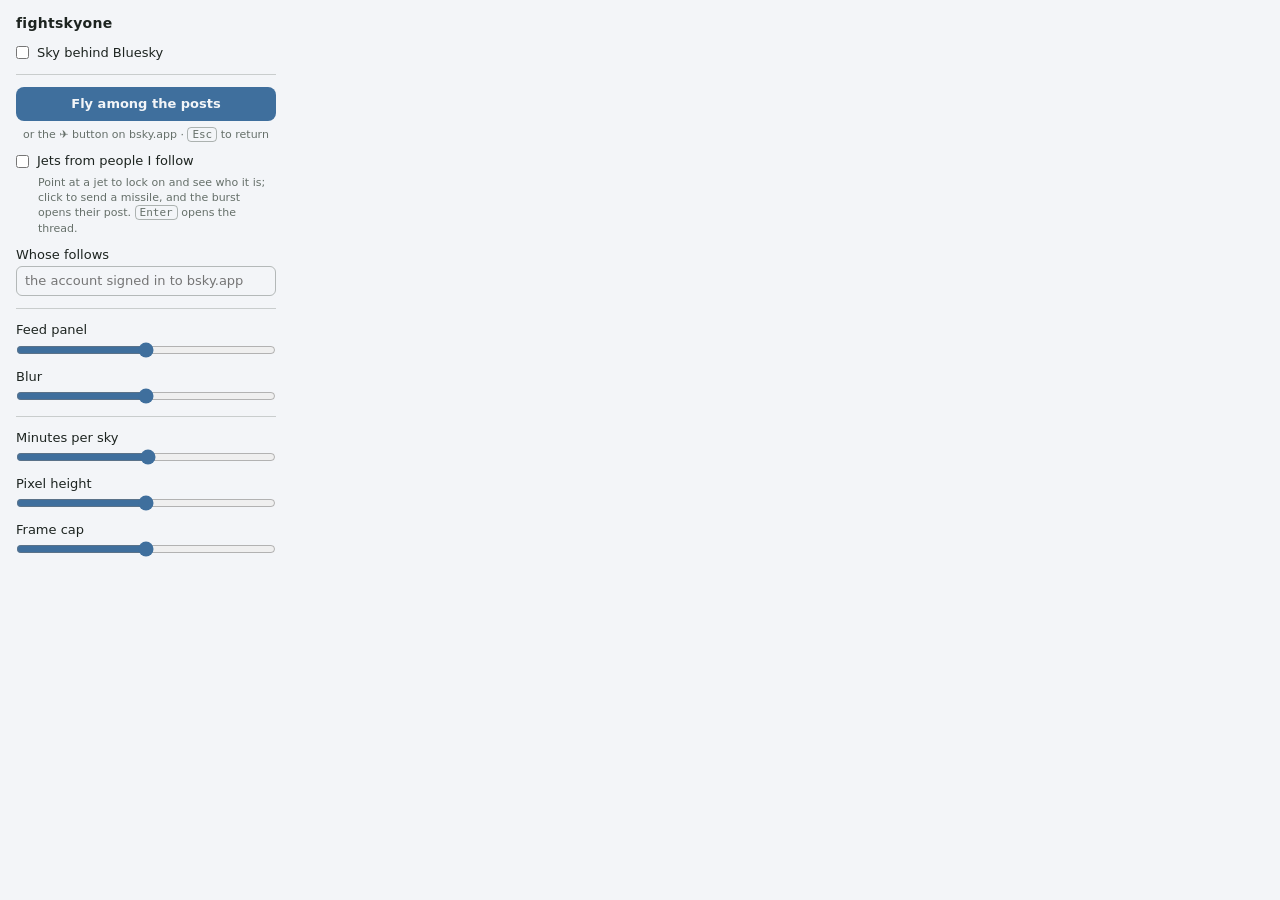
==== ext/popup.html @ 123627a8 "fightskyone: a PS1 sky behind Bluesky with post jets to fly among MV3 extension in the skytreeone mo" ====
<!doctype html>
<html lang="en">
<head>
<meta charset="utf-8">
<title>fightskyone</title>
<style>
  :root { color-scheme: light dark; --bg: #f3f5f8; --fg: #1d2420; --dim: #66706a; --accent: #3f6f9d; }
  @media (prefers-color-scheme: dark) { :root { --bg: #141a22; --fg: #e3e8e2; --dim: #8d9a92; --accent: #8cb8e8; } }
  body { margin: 0; width: 260px; padding: 14px 16px 12px; background: var(--bg); color: var(--fg);
    font: 13px/1.4 system-ui, -apple-system, "Segoe UI", sans-serif; }
  h1 { margin: 0 0 10px; font-size: 14px; font-weight: 650; letter-spacing: .02em; }
  label { display: grid; grid-template-columns: 1fr auto; align-items: center; gap: 2px 8px; margin: 10px 0; }
  label.check { grid-template-columns: auto 1fr; }
  input[type="range"] { grid-column: 1 / -1; width: 100%; accent-color: var(--accent); margin: 0; }
  input[type="checkbox"] { accent-color: var(--accent); margin: 0; }
  output { color: var(--dim); font-variant-numeric: tabular-nums; }
  .note { color: var(--dim); font-size: 11px; margin: -6px 0 8px 22px; }
  input[type="text"] { grid-column: 1 / -1; width: 100%; box-sizing: border-box; padding: 5px 8px; border-radius: 6px;
    border: 1px solid color-mix(in srgb, var(--dim) 45%, transparent); background: transparent; color: inherit; font: inherit; }
  button { width: 100%; padding: 8px 10px; border: 0; border-radius: 8px; background: var(--accent); color: var(--bg);
    font: inherit; font-weight: 650; cursor: pointer; }
  button:hover { filter: brightness(1.08); }
  kbd { font: 11px ui-monospace, Consolas, monospace; padding: 0 4px; border: 1px solid color-mix(in srgb, var(--dim) 50%, transparent); border-radius: 4px; }
  hr { border: 0; border-top: 1px solid color-mix(in srgb, var(--dim) 30%, transparent); margin: 12px 0; }
</style>
</head>
<body>
<h1>fightskyone</h1>
<label class="check"><input type="checkbox" id="enabled"> Sky behind Bluesky</label>
<hr>
<button id="fly">Fly among the posts</button>
<div class="note" style="margin: 6px 0 0; text-align: center;" id="fly-note">or the ✈ button on bsky.app · <kbd>Esc</kbd> to return</div>
<label class="check"><input type="checkbox" id="jets"> Jets from people I follow</label>
<div class="note">Point at a jet to lock on and see who it is; click to send a missile, and the burst opens their post. <kbd>Enter</kbd> opens the thread.</div>
<label>Whose follows<input type="text" id="handle" placeholder="the account signed in to bsky.app" spellcheck="false"></label>
<hr>
<label>Feed panel <output for="glass"></output><input type="range" id="glass" min="0" max="100" step="5"></label>
<label>Blur <output for="blur"></output><input type="range" id="blur" min="0" max="20" step="1"></label>
<hr>
<label>Minutes per sky <output for="mins"></output><input type="range" id="mins" min="1" max="60" step="1"></label>
<label>Pixel height <output for="px"></output><input type="range" id="px" min="120" max="480" step="20"></label>
<label>Frame cap <output for="fps"></output><input type="range" id="fps" min="10" max="60" step="5"></label>
<script src="settings.js"></script>
<script src="popup.js"></script>
</body>
</html>
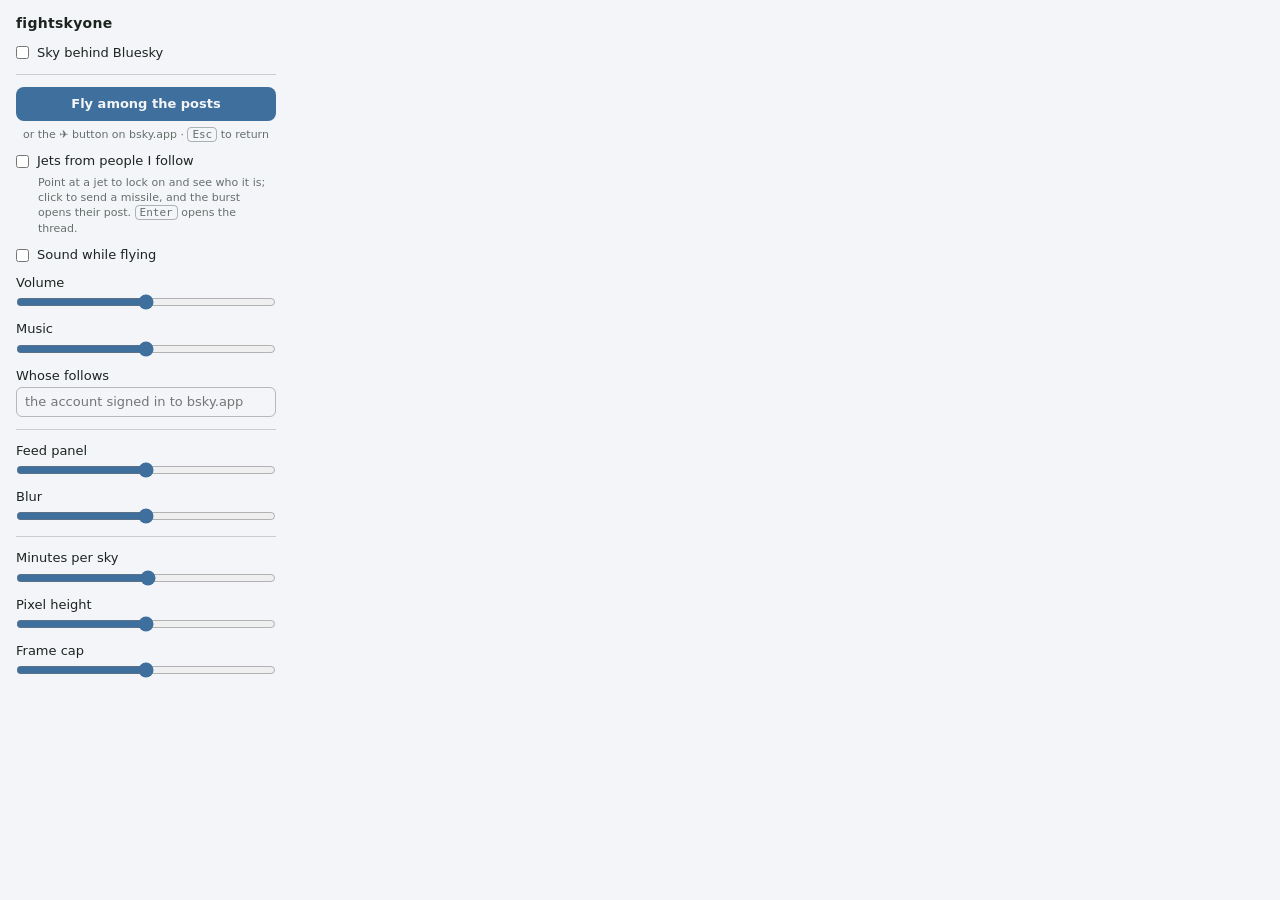
==== commit 49b97ba5: "Sound while flying: engine, wind, flybys, lock, missiles, bursts; generated music Co-Authored-By: Cl" ====
--- a/ext/popup.html
+++ b/ext/popup.html
@@ -32,6 +32,9 @@
 <div class="note" style="margin: 6px 0 0; text-align: center;" id="fly-note">or the ✈ button on bsky.app · <kbd>Esc</kbd> to return</div>
 <label class="check"><input type="checkbox" id="jets"> Jets from people I follow</label>
 <div class="note">Point at a jet to lock on and see who it is; click to send a missile, and the burst opens their post. <kbd>Enter</kbd> opens the thread.</div>
+<label class="check"><input type="checkbox" id="sound"> Sound while flying</label>
+<label>Volume <output for="vol"></output><input type="range" id="vol" min="0" max="100" step="5"></label>
+<label>Music <output for="music"></output><input type="range" id="music" min="0" max="100" step="5"></label>
 <label>Whose follows<input type="text" id="handle" placeholder="the account signed in to bsky.app" spellcheck="false"></label>
 <hr>
 <label>Feed panel <output for="glass"></output><input type="range" id="glass" min="0" max="100" step="5"></label>
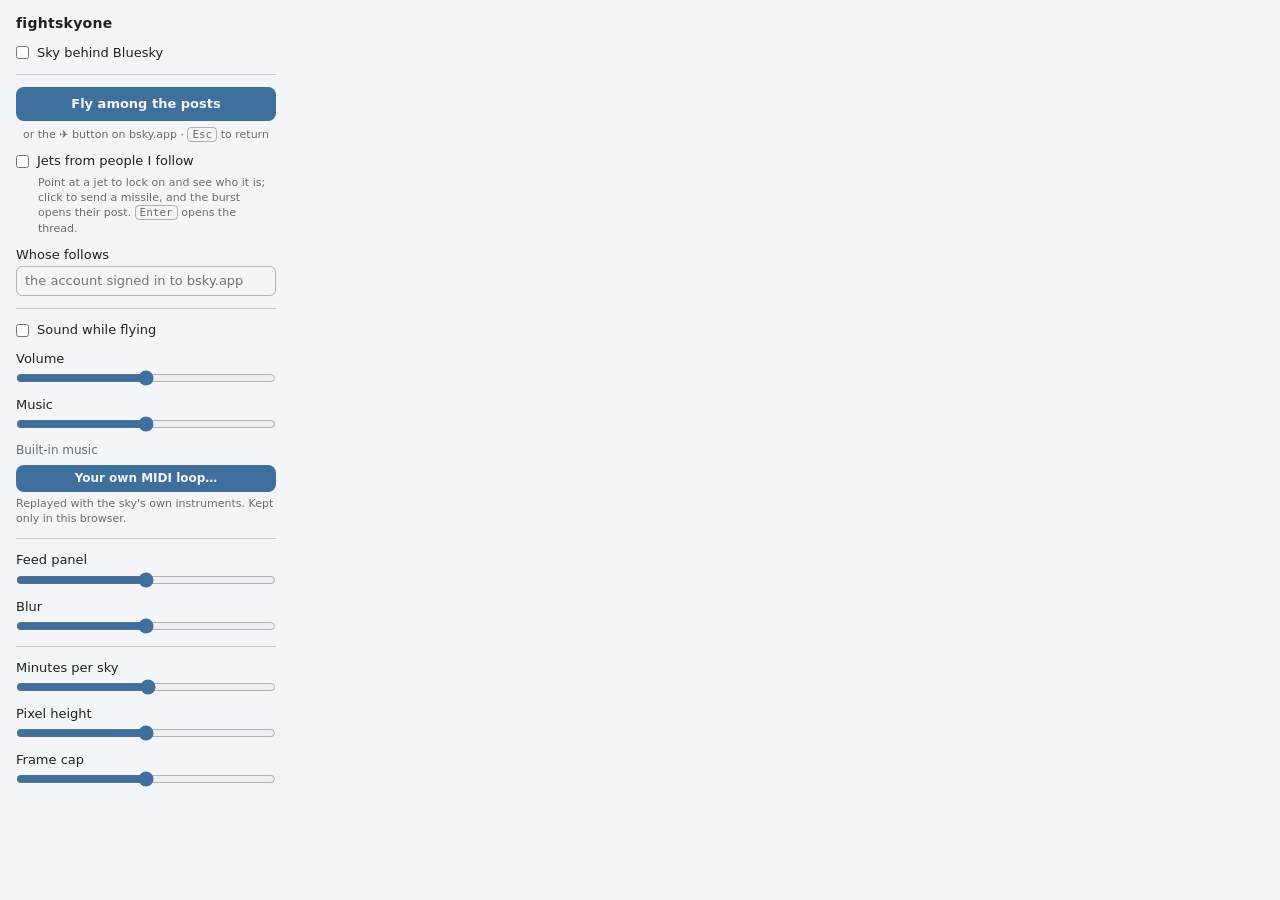
==== commit dc1386e0: "Your own MIDI loop: replayed with the sky's instruments, kept only in local extension storage Co-Aut" ====
--- a/ext/popup.html
+++ b/ext/popup.html
@@ -21,6 +21,9 @@
     font: inherit; font-weight: 650; cursor: pointer; }
   button:hover { filter: brightness(1.08); }
   kbd { font: 11px ui-monospace, Consolas, monospace; padding: 0 4px; border: 1px solid color-mix(in srgb, var(--dim) 50%, transparent); border-radius: 4px; }
+  .loop { display: flex; flex-wrap: wrap; align-items: center; gap: 6px; margin: 8px 0 0; }
+  .loop span { flex: 1 1 100%; color: var(--dim); font-size: 12px; overflow: hidden; text-overflow: ellipsis; white-space: nowrap; }
+  button.small { width: auto; flex: 1; padding: 5px 8px; font-size: 12px; font-weight: 600; }
   hr { border: 0; border-top: 1px solid color-mix(in srgb, var(--dim) 30%, transparent); margin: 12px 0; }
 </style>
 </head>
@@ -32,10 +35,16 @@
 <div class="note" style="margin: 6px 0 0; text-align: center;" id="fly-note">or the ✈ button on bsky.app · <kbd>Esc</kbd> to return</div>
 <label class="check"><input type="checkbox" id="jets"> Jets from people I follow</label>
 <div class="note">Point at a jet to lock on and see who it is; click to send a missile, and the burst opens their post. <kbd>Enter</kbd> opens the thread.</div>
+<label>Whose follows<input type="text" id="handle" placeholder="the account signed in to bsky.app" spellcheck="false"></label>
+<hr>
 <label class="check"><input type="checkbox" id="sound"> Sound while flying</label>
 <label>Volume <output for="vol"></output><input type="range" id="vol" min="0" max="100" step="5"></label>
 <label>Music <output for="music"></output><input type="range" id="music" min="0" max="100" step="5"></label>
-<label>Whose follows<input type="text" id="handle" placeholder="the account signed in to bsky.app" spellcheck="false"></label>
+<div class="loop"><span id="loop-name">Built-in music</span>
+  <button type="button" class="small" id="loop-pick">Your own MIDI loop…</button>
+  <button type="button" class="small" id="loop-clear" hidden>Use built-in</button></div>
+<input type="file" id="loop-file" accept=".mid,.midi,audio/midi" hidden>
+<div class="note" id="loop-note" style="margin: 4px 0 0;">Replayed with the sky's own instruments. Kept only in this browser.</div>
 <hr>
 <label>Feed panel <output for="glass"></output><input type="range" id="glass" min="0" max="100" step="5"></label>
 <label>Blur <output for="blur"></output><input type="range" id="blur" min="0" max="20" step="1"></label>
@@ -44,6 +53,7 @@
 <label>Pixel height <output for="px"></output><input type="range" id="px" min="120" max="480" step="20"></label>
 <label>Frame cap <output for="fps"></output><input type="range" id="fps" min="10" max="60" step="5"></label>
 <script src="settings.js"></script>
+<script src="midi.js"></script>
 <script src="popup.js"></script>
 </body>
 </html>
